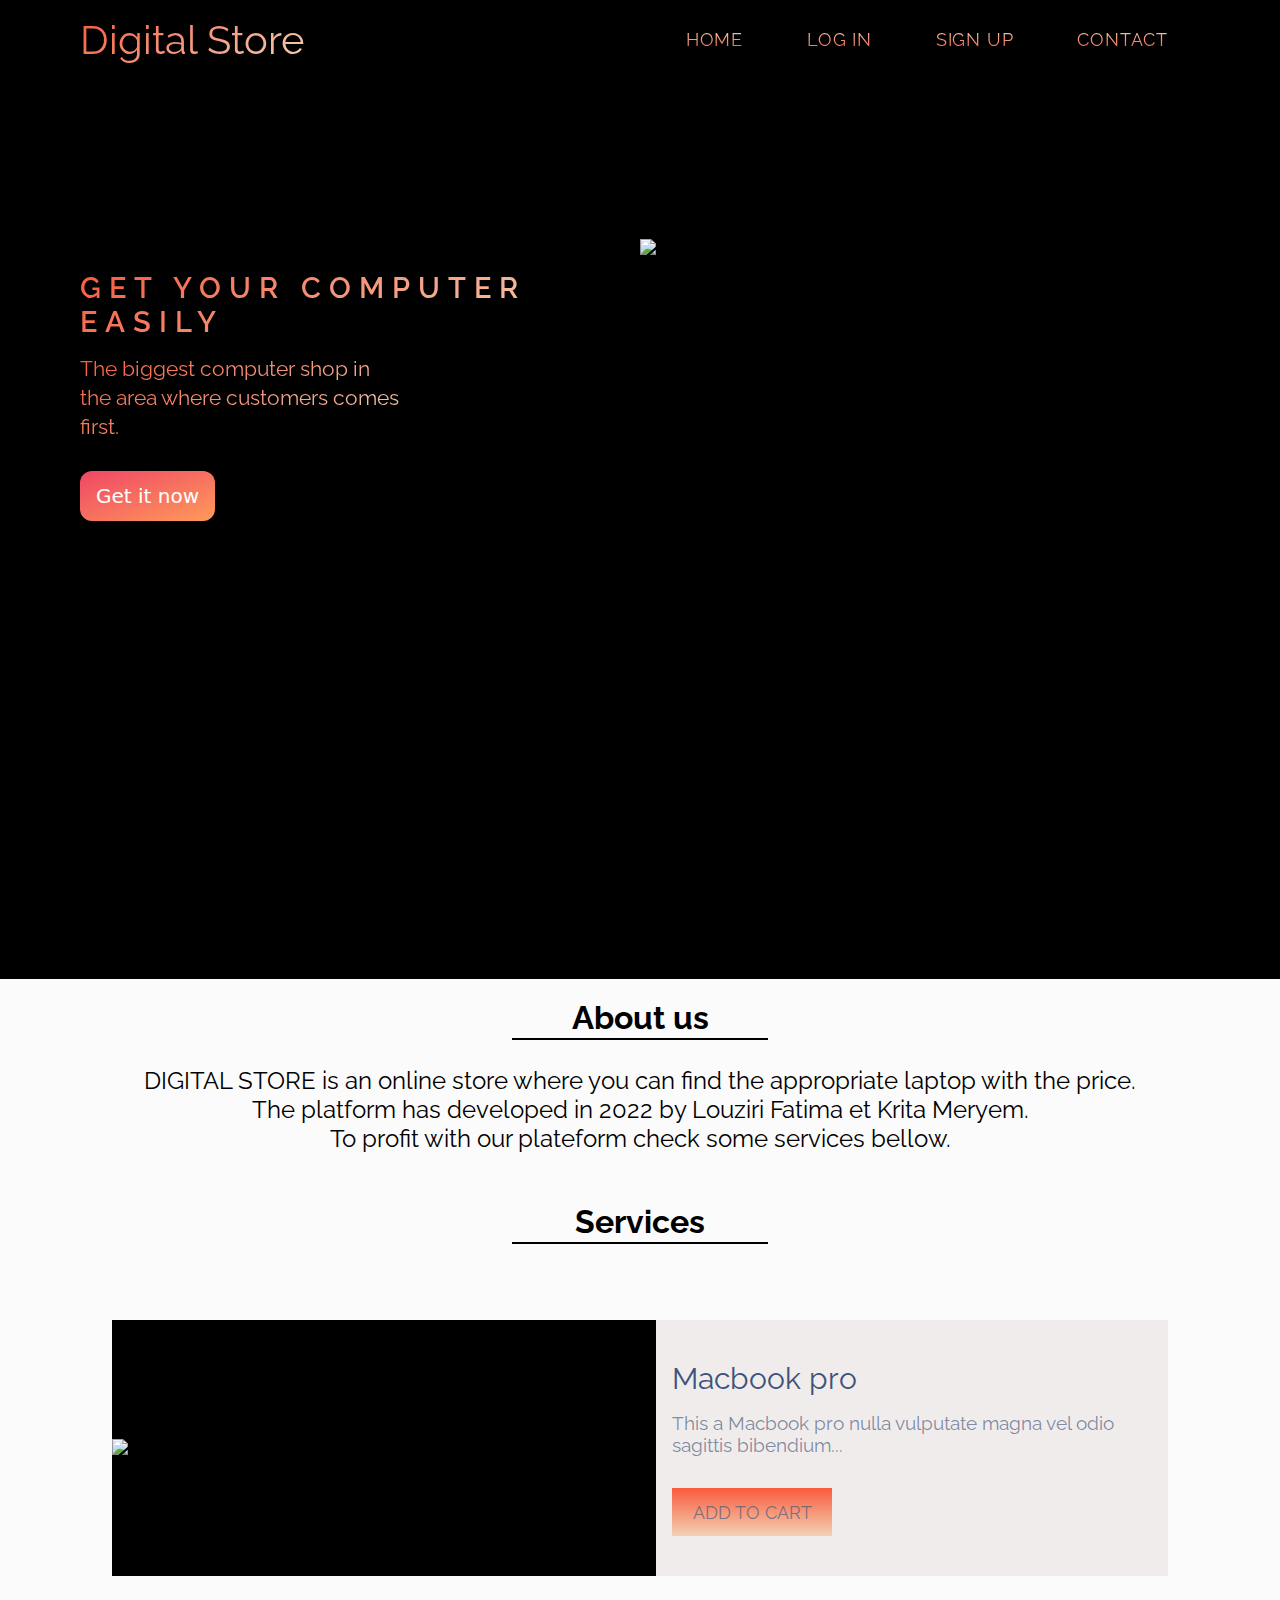
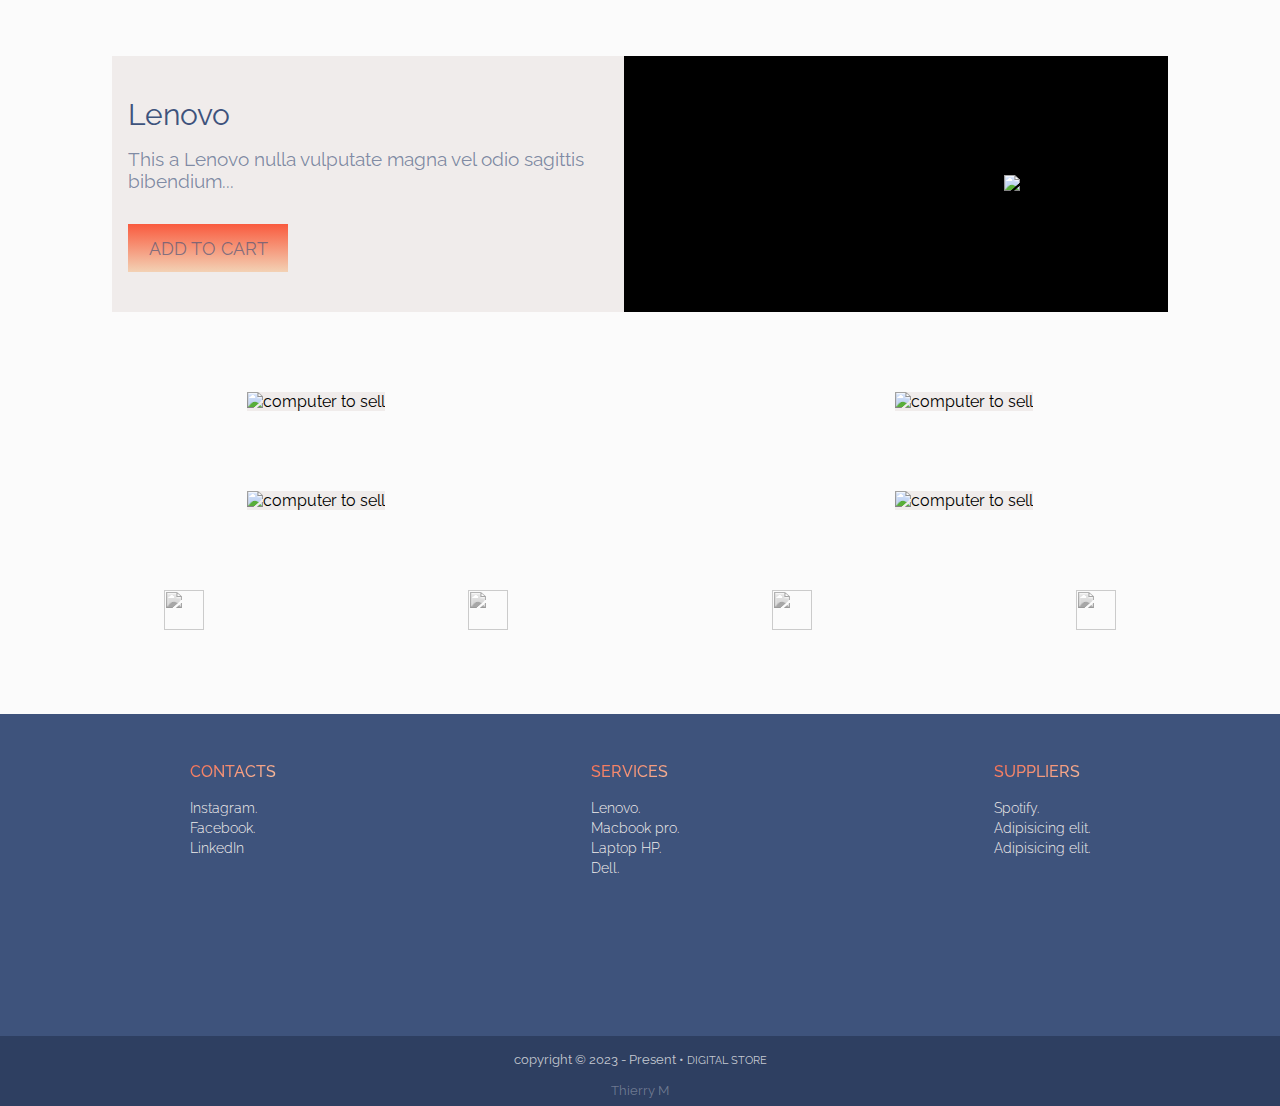
==== index.html @ 208271fe "first commit" ====
<!DOCTYPE html>
<html lang="en">
<head>
    <meta charset="UTF-8">
    <meta http-equiv="X-UA-Compatible" content="IE=edge">
    <meta name="viewport" content="width=device-width, initial-scale=1.0">
    <link href='https://unpkg.com/boxicons@2.0.7/css/boxicons.min.css' rel='stylesheet'>
    <link rel="stylesheet" href="style/index.css">
    <title>Digital Store</title>
</head>
<body>
    
    <header>
        <div class="company-logo">Digital Store</div>
        <nav class="navbar">
          <ul class="nav-items">
            <li class="nav-item"><a href="index.html" class="nav-link">HOME</a></li>
            <li class="nav-item"><a href="login.html" class="nav-link">LOG IN</a></li>
            <li class="nav-item"><a href="signup.html" class="nav-link">SIGN UP</a></li>
            <li class="nav-item"><a href="#contact" class="nav-link">CONTACT</a></li>
          </ul>
        </nav>
        <div class="menu-toggle">
          <i class="bx bx-menu"></i>
          <i class="bx bx-x"></i>
        </div>
      </header>
      <main>
        <!-- HOME SECTION -->
        <section class="container section-1">
          <div class="slogan">
            <h1 class="company-title">GET YOUR COMPUTER EASILY</h1>
            <h2 class="company-slogan">
              The biggest computer shop in the area where customers comes first.
            </h2>
            <button class="button-62" role="button">Get it now</button>
        </div>
          <div class="home-computer-container">
            <img class="home-computer" src="https://github.com/r-e-d-ant/Computer-store-website/blob/main/assets/images/home_img.png?raw=true" alt="a computer in dark with shadow" class="home-img">
          </div>
        </section>
        <!-- About Us -->
        <section>
            <div class="about_us">
                <h4 class="underline">About us</h4>
                <div class="about_us_p">
                  <p>DIGITAL STORE is an online store where you can find the appropriate laptop with the price. <br> The platform has developed in 2022 by Louziri Fatima et Krita Meryem. <br> To profit with our plateform check some services bellow. </p>
                </div>
                <h4 class="underline">Services</h4>
            </div>
        </section>
        <!-- OFFER SECTION -->
        <section class="container section-2">
          <!-- offer 1 -->
          <div class="offer offer-1">
            <img src="https://github.com/r-e-d-ant/Computer-store-website/blob/main/assets/images/offer_1.png?raw=true" alt="a computer in dark with with white shadow" class="offer-img offer-1-img">
            <div class="offer-description offer-desc-1">
              <h2 class="offer-title">Macbook pro</h2>
              <p class="offer-hook">This a Macbook pro nulla vulputate magna vel odio sagittis bibendium...</p>
              <div class="cart-btn">ADD TO CART</div>
            </div>
          </div>
          <!-- offer 2 -->
          <div class="offer offer-2">
            <img src="https://github.com/r-e-d-ant/Computer-store-website/blob/main/assets/images/offer_2.png?raw=true" alt="a opened computer" class="offer-img offer-2-img">
            <div class="offer-description offer-desc-2">
              <h2 class="offer-title">Lenovo</h2>
              <p class="offer-hook">This a Lenovo nulla vulputate magna vel odio sagittis bibendium...</p>
              <div class="cart-btn">ADD TO CART</div>
            </div>
          </div>
        </section>
    
        <!-- PRODUCT SECTION -->
        <section class="container section-3">
          <!-- product - 1 -->
          <div class="product product-1">
            <img src="https://github.com/r-e-d-ant/Computer-store-website/blob/main/assets/images/comp_1.png?raw=true" alt="computer to sell" class="product-img">
            <span class="product_add_cart">ADD TO CART</span>
          </div>
          <!-- product - 2 -->
          <div class="product product-2">
            <img src="https://github.com/r-e-d-ant/Computer-store-website/blob/main/assets/images/comp_2.png?raw=true" alt="computer to sell" class="product-img">
            <span class="product_add_cart">ADD TO CART</span>
          </div>
          <!-- product - 3 -->
          <div class="product product-3">
            <img src="https://github.com/r-e-d-ant/Computer-store-website/blob/main/assets/images/comp_3.png?raw=true" alt="computer to sell" class="product-img">
            <span class="product_add_cart">ADD TO CART</span>
          </div>
          <!-- product - 4 -->
          <div class="product product-4">
            <img src="https://github.com/r-e-d-ant/Computer-store-website/blob/main/assets/images/comp_4.png?raw=true" alt="computer to sell" class="product-img">
            <span class="product_add_cart">ADD TO CART</span>
          </div>
        </section>
    
        <!-- SPONSOR SECTION -->
        <section class="container section-4">
          <!-- SPONSOR group 1 -->
          <div class="sponsor sponsor-1"><img src="https://raw.githubusercontent.com/r-e-d-ant/Computer-store-website/b90ac65459206fef22e9b87313f587185554263b/assets/images/microsoft.svg" alt=""></div>
          <div class="sponsor sponsor-2"><img src="https://raw.githubusercontent.com/r-e-d-ant/Computer-store-website/b90ac65459206fef22e9b87313f587185554263b/assets/images/apple.svg" alt=""></div>
    
          <!-- SPONSOR group 2 -->
          <div class="sponsor sponsor-3"><img src="https://raw.githubusercontent.com/r-e-d-ant/Computer-store-website/b90ac65459206fef22e9b87313f587185554263b/assets/images/dell.svg" alt=""></div>
          <div class="sponsor sponsor-4"><img src="https://raw.githubusercontent.com/r-e-d-ant/Computer-store-website/b90ac65459206fef22e9b87313f587185554263b/assets/images/ibm.svg" alt=""></div>
        </section>
    
        <!-- SUBSCRIBE SECTION-->
        <!-- <section class="container section-5">
          <h2 class="subscribe-input-label">NEWSLETTER</h2>
          <div class="subscribe-container">
            <input type="text" id="email-subscribe" placeholder="Email address...">
            <input type="submit" value="SUBSCRIBE">
          </div>
        </section> -->
      </main>
      <footer id="contact">
        <div class="container top-footer">
          <!-- footer item 1 -->
          <div class="footer-item">
            <h2 class="footer-title">CONTACTS</h2>
            <div class="footer-items">
              <h3>Instagram.</h3>
              <h3>Facebook.</h3>
              <h3>LinkedIn</h3>
            </div>
          </div>
          <!-- footer item 2 -->
          <div class="footer-item">
            <h2 class="footer-title">SERVICES</h2>
            <div class="footer-items">
              <h3>Lenovo.</h3>
              <h3>Macbook pro.</h3>
              <h3>Laptop HP.</h3>
              <h3>Dell.</h3>
            </div>
          </div>
          <!-- footer item 3 -->
          <div class="footer-item">
            <h2 class="footer-title">SUPPLIERS</h2>
            <div class="footer-items">
              <h3>Spotify.</h3>
              <h3>Adipisicing elit.</h3>
              <h3>Adipisicing elit.</h3>
            </div>
          </div>
          <!-- Media Icons -->
          <!-- <div class="icons">
            <img src="images/facebook (1).png" alt="">
          </div> -->
          <!-- footer item 4 -->
          <!-- <div class="footer-item">
            <h2 class="footer-title">INVESTMENT</h2>
            <div class="footer-items">
              <h3>Adipisicing elit.</h3>
              <h3>Adipisicing elit.</h3>
              <h3>Adipisicing elit.</h3>
              <h3>Adipisicing elit.</h3>
              <h3>Adipisicing elit.</h3>
            </div>
          </div> -->
        </div>
        <div class="container end-footer">
          <div class="copyright">copyright © 2023 - Present • <b>DIGITAL STORE</b></div>
          <a class="designer" href="#">Thierry M</a>
        </div>
      </footer>
</body>
</html>
---- style/index.css ----
@import url("https://fonts.googleapis.com/css2?family=Raleway:wght@100;200;300;400");

*,
*::before,
*::after {
  padding: 0;
  margin: 0;
  box-sizing: border-box;
}

/* ================= VARIABLE ================ */
:root {
  --primary-color: hsl(9, 94%, 61%);
  --primary-color-alt: hsl(28, 72%, 83%);
  --second-color: #3e537c;
  --second-color-alt: hsla(220, 33%, 36%, 65%);
  --third-color: hsl(220, 36%, 28%);
  --white-color: #fbfbfb;
  --white-color-alt: hsl(12, 14%, 93%);
  --dark-color: hsl(300, 100%, 0%);
}

/* ================= BASE ==================== */
li {
  list-style: none;
}
a {
  text-decoration: none;
}
img {
  width: 100%;
  height: auto;
}
.bx {
  font-size: 2.5rem;
}
.container {
  padding: 0 2rem;
}

/* -- BODY -- */
body {
  font-family: "Raleway", sans-serif;
  font-size: 1rem;
  background-color: var(--white-color);
}

/* ================= HEADER ================ */
header {
  display: flex;
  align-items: center;
  justify-content: space-between;
  background-color: var(--dark-color);
  padding: 1rem 2rem;
}
.company-logo {
  font-size: 2.5rem;
  background: -webkit-linear-gradient(
    120deg,
    var(--primary-color-alt),
    var(--primary-color)
  );
  -webkit-background-clip: text;
  -webkit-text-fill-color: transparent;
}
.nav-items {
  display: flex;
}
.nav-item {
  margin: 0 2rem;
}
.nav-link {
  font-size: 1.1rem;
  letter-spacing: 0.05rem;
  position: relative;
  background: -webkit-linear-gradient(
    var(--primary-color-alt),
    var(--primary-color)
  );
  -webkit-background-clip: text;
  -webkit-text-fill-color: transparent;
}
.nav-link::before {
  content: "";
  background: linear-gradient(var(--primary-color), var(--primary-color-alt));
  width: 100%;
  height: 0.05rem;
  position: absolute;
  left: 0;
  bottom: 0;
  transform: scaleX(0);
  transform-origin: bottom right;
  transition: transform 150ms;
}
.nav-link:hover::before {
  transform: scaleX(1);
  transform-origin: bottom left;
}
.menu-toggle {
  display: none;
}
.bx-menu,
.bx-x {
  cursor: pointer;
  background: -webkit-linear-gradient(
    120deg,
    var(--primary-color-alt),
    var(--primary-color)
  );
  -webkit-background-clip: text;
  -webkit-text-fill-color: transparent;
  display: none !important;
}

/* ================= MAIN ================ */

/* -------- HOME SECTION -------------- */
.section-1 {
  height: 100vh;
  background-color: var(--dark-color);
  display: grid;
}
/*------------- About us section -------------*/
.about_us h4 {
  text-align: center;
  font-family: "Raleway", sans-serif;
  font-weight: 1em;
  font-size: 2rem;
  margin-top: 20px;

}
.about_us_p p{
  text-align: center;
  font-family: "Raleway", sans-serif;
  font-weight: 1em;
  font-size: 1.5rem;
  margin-top: 30px;
  margin-bottom: 50px;
}
/* Underline decoration */
.underline {
  text-decoration: none; 
  position: relative; 
}   

.underline:after {
   position: absolute;
   content: '';
   height: 2px;
   bottom: -4px; 
   margin: 0 auto;
   left: 0;
   right: 0;
   width: 20%;
  background: rgb(0, 0, 0);
 
 /* optional animation */
 -o-transition:.5s;
   -ms-transition:.5s;
   -moz-transition:.5s;
   -webkit-transition:.5s;
   transition:.5s;
}


/* optional hover classes used with anmiation */
.underline:hover:after {
 width: 40%;
 background: orange;
}
/* .home-computer-container {} */

.slogan .company-title {
  background: -webkit-linear-gradient(
    120deg,
    var(--primary-color-alt),
    var(--primary-color)
  );
  -webkit-background-clip: text;
  -webkit-text-fill-color: transparent;
  margin-top: 2rem;
  font-size: 1.5rem;
  font-weight: 600;
}
.slogan .company-slogan {
  background: -webkit-linear-gradient(
    120deg,
    var(--primary-color-alt),
    var(--primary-color)
  );
  -webkit-background-clip: text;
  -webkit-text-fill-color: transparent;
  margin-top: 1rem;
  font-size: 1.2rem;
  font-weight: 400;
  line-height: 1.8rem;
}

/* -------- OFFER SECTION ------------- */
.section-2 {
  margin: 2rem 0;
}
.offer {
  background-color: var(--dark-color);
  margin: 1rem 0;
  display: grid;
}
.offer img {
  background-color: var(--dark-color);
  padding: 2rem 0;
}
.offer-1 img {
  background-color: var(--dark-color);
  padding: 3rem 0;
}
.offer-description {
  background-color: var(--white-color-alt);
  padding: 0 1rem;
}
.offer-description .offer-title {
  color: var(--second-color);
  font-size: 1.8rem;
  font-weight: 400;
  padding: 1.5rem 0 0.5rem 0;
}
.offer-description .offer-hook {
  color: var(--second-color-alt);
  font-size: 1.2rem;
}
.offer-description .cart-btn {
  cursor: pointer;
  color: var(--second-color-alt);
  font-size: 1.1rem;
  display: grid;
  place-items: center;
  margin: 2rem 0 1rem 0;
  width: 10rem;
  height: 3rem;
  background-image: linear-gradient(
    to top,
    var(--primary-color-alt),
    var(--primary-color)
  );
}
.offer-description .cart-btn:hover {
  background-image: linear-gradient(
    to bottom,
    var(--primary-color-alt),
    var(--primary-color)
  );
}

/* -------- PRODUCT SECTION ----------- */
.section-3 {
  display: grid;
  place-items: center;
  justify-content: space-around;
  gap: 1rem;
  grid-template-columns: repeat(auto-fit, minmax(200px, 400px));
}
.product {
  cursor: pointer;
  background-color: var(--white-color-alt);
  position: relative;
}
.product::before {
  content: "";
  background-image: linear-gradient(
    to bottom,
    hsla(29, 72%, 83%, 0.438),
    hsla(9, 94%, 61%, 0.507)
  );
  position: absolute;
  top: 0;
  bottom: 0;
  left: 0;
  right: 0;
}
.product_add_cart {
  color: var(--white-color-alt);
  font-size: 1.2rem;
  background-color: hsl(9, 94%, 65%);
  padding: 1rem 0.4rem;
  position: absolute;
  top: 50%;
  left: 50%;
  transform: translate(-50%, -50%);
  transition: transform 300ms, color 300ms, box-shadow 300ms;
}
.product_add_cart:hover {
  color: var(--white-color);
  box-shadow: 0 1rem 0 -0.5rem hsl(17, 79%, 65%, 0.7),
    0 2rem 0 -1rem hsla(17, 79%, 65%, 0.65);
}

/* -------- SPONSOR SECTION ----------- */
.section-4 {
  margin: 4rem 0;
  display: flex;
  flex-wrap: wrap;
  align-items: center;
  justify-content: space-around;
}
.sponsor img {
  cursor: pointer;
  width: 40px;
  height: 40px;
  filter: grayscale(100%);
  opacity: 0.8;
  transition: opacity 300ms;
}
.sponsor img:hover {
  /* filter: grayscale(0); */
  opacity: 1;
}

/* ========= SUBSCRIBE SECTION ========== */
/* .section-5 {
  display: flex;
  flex-direction: column;
  align-items: center;
  justify-content: center;
  margin: 2rem 0;
}
.subscribe-input-label {
  margin-bottom: 1rem;
  font-size: 1.5rem;
  font-weight: 400;
  letter-spacing: 0.05rem;
  color: var(--second-color);
}
input[type="text"] {
  padding: 0 0.5rem;
  font-size: 1.1rem;
  width: 100%;
  height: 3rem;
  border: none;
  background-color: hsl(220, 33%, 90%);
  color: var(--second-color-alt);
  transition: background-color 300ms;
}
input[type="text"]:focus {
  outline: none;
  background-color: hsl(220, 33%, 95%);
}
input[type="text"]::placeholder {
  color: var(--second-color-alt);
}
input[type="submit"] {
  cursor: pointer;
  background-image: linear-gradient(
    to top,
    var(--primary-color-alt),
    var(--primary-color)
  );
  color: var(--white-color-alt);
  margin: 1rem 0;
  border: none;
  width: 100%;
  height: 3rem;
  font-size: 1.2rem;
  transition: color 300ms;
}
input[type="submit"]:hover {
  background-image: linear-gradient(
    to bottom,
    var(--primary-color-alt),
    var(--primary-color)
  );
  color: var(--white-color);
} */
/* =============== FOOTER =============== */
.top-footer {
  background-color: var(--second-color);
  display: flex;
  flex-direction: column;
}
.footer-title {
  font-weight: 500;
  font-size: 1.2rem;
  padding: 1rem 0;
  background-image: -webkit-linear-gradient(
    120deg,
    var(--primary-color-alt),
    var(--primary-color)
  );
  background-clip: text;
  -webkit-background-clip: text;
  -webkit-text-fill-color: transparent;
}
.footer-items h3 {
  cursor: pointer;
  font-weight: 300;
  font-size: 1.1rem;
  padding: 0.1rem 0;
  color: var(--white-color-alt);
}
.footer-items h3:hover {
  text-decoration: underline;
}
.footer-items h3:last-child {
  padding-bottom: 2rem;
}

.end-footer {
  display: flex;
  flex-direction: column;
  align-items: center;
  justify-content: center;
  background-color: var(--third-color);
}
.copyright {
  color: var(--white-color-alt);
  padding: 1rem 0;
  font-size: 0.9rem;
}
.copyright b {
  font-weight: inherit;
  font-size: 0.9rem;
}
.designer {
  color: hsla(0, 0%, 98%, 0.541);
  padding-bottom: 0.5rem;
  font-size: 0.9rem;
}
.designer:hover {
  text-decoration: underline;
}
.icons{
  width: 30px;
  height: 30px;
}

/* =============== MEDIA QUERIES ======= */

@media screen and (max-width: 768px) {
  .container {
    padding: 0 1rem;
  }
  /* ================= HEADER ================ */
  header {
    padding: 0.5rem 1rem;
  }
  .navbar {
    background-color: var(--dark-color);
    position: absolute;
    top: 3.5rem;
    right: 0;
    width: 100%;
    height: 100vh;
    display: flex;
    justify-content: center;
    transform: scaleY(0);
    transform-origin: bottom;
    transition: transform 500ms;
  }
  .show-navbar {
    display: flex;
    transform: scaleY(1);
    transform-origin: top;
    transition: transform 300ms;
  }
  .nav-items {
    display: flex;
    flex-direction: column;
  }
  .nav-item {
    margin: 0.5rem 0;
  }
  .menu-toggle {
    display: block;
  }
  .bx-menu {
    display: block !important;
  }
  .show-bx {
    display: block !important;
  }
  .hide-bx {
    display: none !important;
  }
}
@media (min-width: 769px) {
  header {
    padding: 1rem 5rem;
  }
  /* ================= MAIN ================ */

  /* -------- HOME SECTION -------------- */
  .section-1 {
    justify-content: space-between;
    grid-template-columns: 1fr 1fr;
    padding: 10rem 5rem 0 5rem;
  }
  .slogan .company-title {
    max-width: 30rem;
    font-size: 1.8rem;
    letter-spacing: 0.5rem;
  }
  .slogan .company-slogan {
    max-width: 20rem;
    font-size: 1.3rem;
  }
  /* -------- OFFER SECTION ------------- */
  .section-2 {
    margin: 2rem 5rem;
  }
  .offer {
    margin: 5rem 0;
    align-items: center;
    justify-content: space-between;
    grid-template-rows: auto auto;
  }
  .offer-1 {
    grid-template-areas: "offer-1-img offer-desc-1";
  }
  .offer-1 img {
    background-color: var(--dark-color);
    padding: 2rem 0;
  }
  .offer-2 {
    grid-template-areas: "offer-desc-2 offer-2-img";
  }
  .offer-1-img {
    grid-area: offer-1-img;
  }
  .offer-2-img {
    grid-area: offer-2-img;
  }
  .offer-desc-1 {
    grid-area: offer-desc-1;
  }
  .offer-desc-2 {
    grid-area: offer-desc-2;
  }
  .offer-description .offer-title {
    font-size: 1.9rem;
    padding: 1.5rem 0 0.5rem 0;
  }
  .offer-description .offer-hook {
    max-width: 30rem;
  }
  .offer-description {
    background-color: var(--white-color-alt);
    padding: 2rem 1rem;
  }
  .offer-description .offer-title {
    padding: 0.5rem 0 1rem 0;
  }
  .offer-description .cart-btn {
    margin: 2rem 0 0.5rem 0;
  }
  /* -------- PRODUCT SECTION ----------- */
  .section-3 {
    gap: 5rem;
  }
  .product::before {
    transform: scaleY(0);
    transform-origin: bottom;
    transition: transform 300ms;
  }
  .product:hover::before {
    transform: scaleY(1);
    transform-origin: top;
    transition: transform 300ms;
  }
  .product_add_cart {
    transform: scaleY(0);
    transform-origin: bottom;
  }
  .product:hover .product_add_cart {
    transform: translate(-50%, -50%) scaleY(1);
    transform-origin: top;
  }
  /* -------- SPONSOR SECTION ----------- */
  .section-4 {
    margin: 5rem 0;
  }
  /* ========= SUBSCRIBE SECTION ========== */
  .section-5 {
    padding: 1rem 0;
  }
  .section-5 .subscribe-container {
    display: flex;
    align-items: center;
  }
  input[type="text"] {
    padding: 0 1rem;
    width: 15rem;
  }
  input[type="submit"] {
    width: 10rem;
  }
  /* =============== FOOTER =============== */
  .top-footer {
    flex-direction: row;
    justify-content: space-around;
    padding-bottom: 8rem;
    padding-top: 2rem;
  }
  .footer-title {
    font-size: 1rem;
    padding: 1rem 0;
  }
  .footer-items h3 {
    font-size: 0.9rem;
  }

  .end-footer {
    display: flex;
    flex-direction: column;
    align-items: center;
    justify-content: center;
    background-color: var(--third-color);
  }
  .copyright {
    color: hsla(0, 0%, 98%, 0.747);
    padding: 1rem 0;
    font-size: 0.8rem;
  }
  .copyright b {
    font-size: 0.7rem;
  }
  .designer {
    color: hsla(0, 0%, 98%, 0.322);
    font-size: 0.8rem;
  }
}
    /* Scrollbar */
body::-webkit-scrollbar {
    width: 1em;
  }
   
  body::-webkit-scrollbar-track {
    box-shadow: inset 0 0 6px rgba(0, 0, 0, 0.3);
  }
   
  body::-webkit-scrollbar-thumb {
    background-color: rgb(0, 0, 0);
    outline: 1px solid rgb(233, 160, 105);
  }

/* BUTTONS */
.button-62 {
  background: linear-gradient(to bottom right, #EF4765, #FF9A5A);
  border: 0;
  border-radius: 12px;
  color: #FFFFFF;
  cursor: pointer;
  display: inline-block;
  font-family: -apple-system,system-ui,"Segoe UI",Roboto,Helvetica,Arial,sans-serif;
  font-size: 20px;
  font-weight: 500;
  line-height: 2.5;
  outline: transparent;
  padding: 0 1rem;
  text-align: center;
  text-decoration: none;
  transition: box-shadow .2s ease-in-out;
  user-select: none;
  -webkit-user-select: none;
  touch-action: manipulation;
  white-space: nowrap;
  margin: 30px;
  margin-left: 0;

}

.button-62:not([disabled]):focus {
  box-shadow: 0 0 .25rem rgba(0, 0, 0, 0.5), -.125rem -.125rem 1rem rgba(239, 71, 101, 0.5), .125rem .125rem 1rem rgba(255, 154, 90, 0.5);
}

.button-62:not([disabled]):hover {
  box-shadow: 0 0 .25rem rgba(0, 0, 0, 0.5), -.125rem -.125rem 1rem rgba(239, 71, 101, 0.5), .125rem .125rem 1rem rgba(255, 154, 90, 0.5);
}
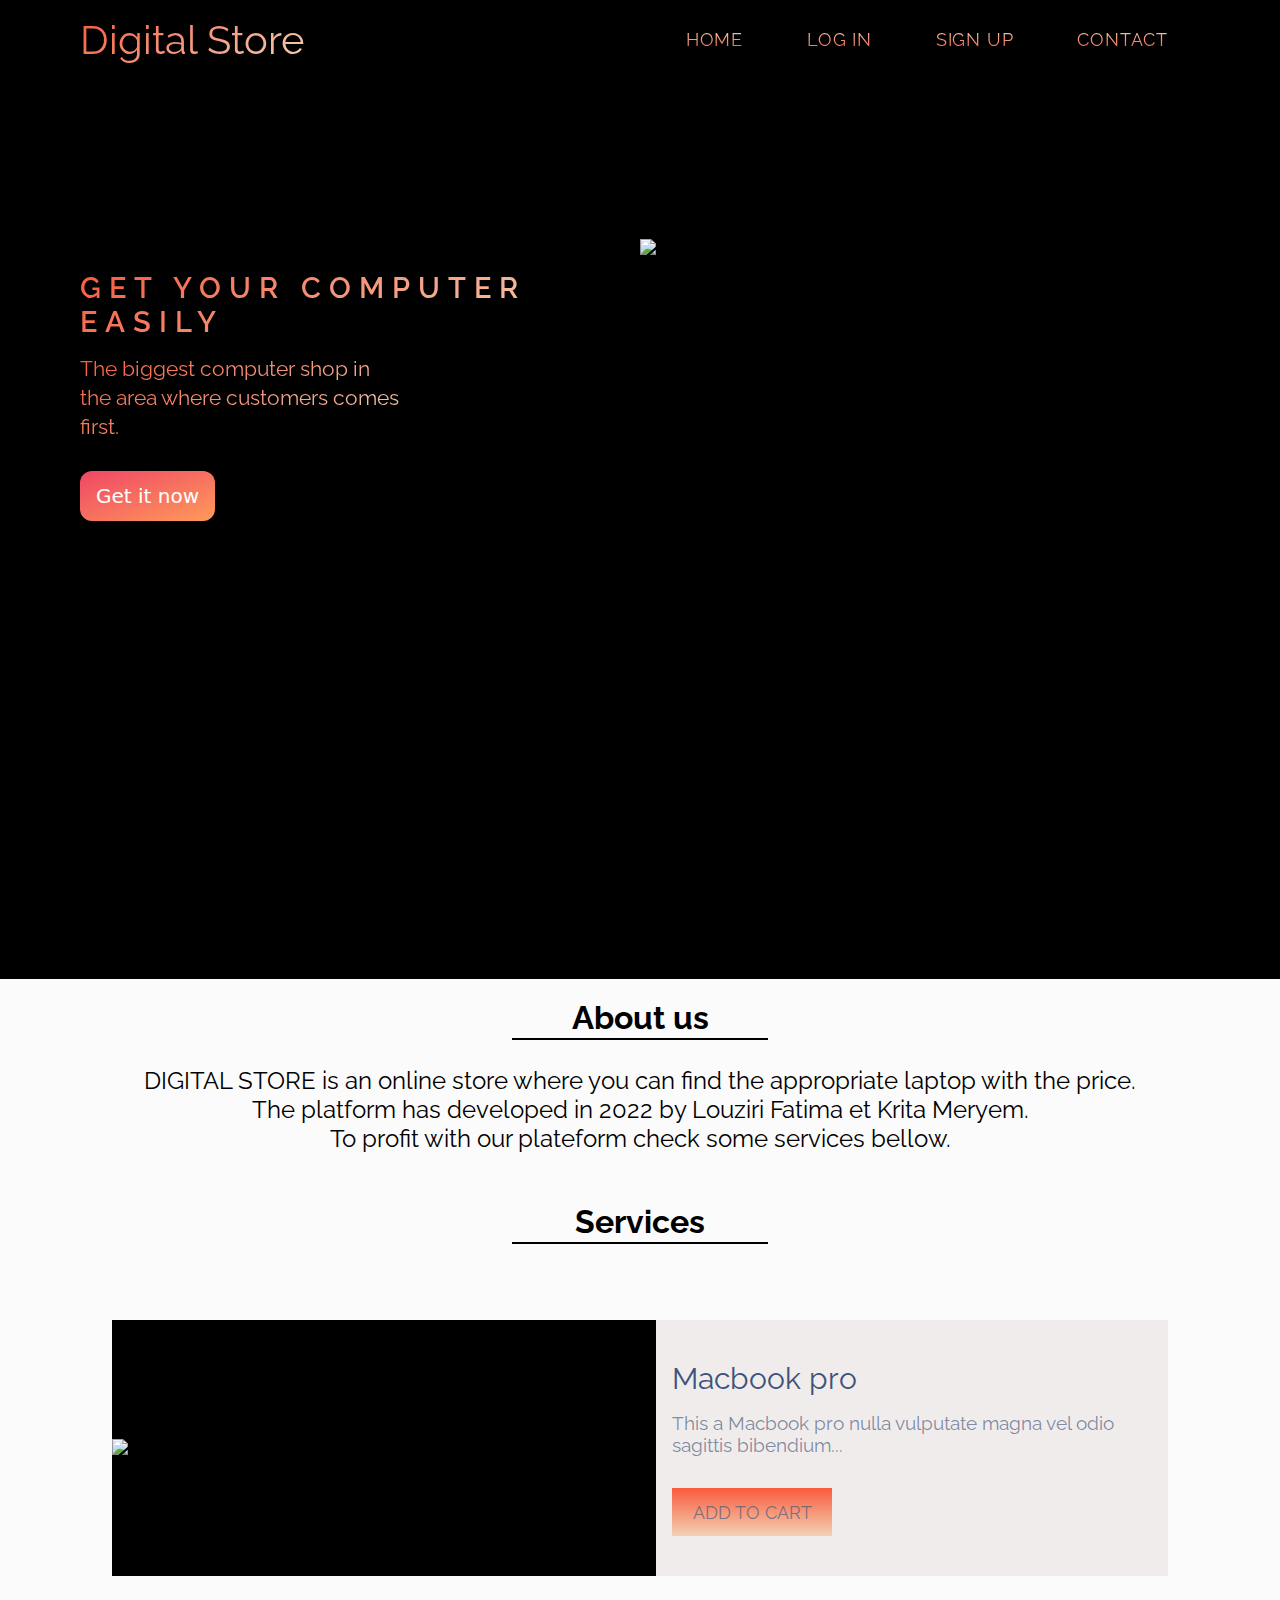
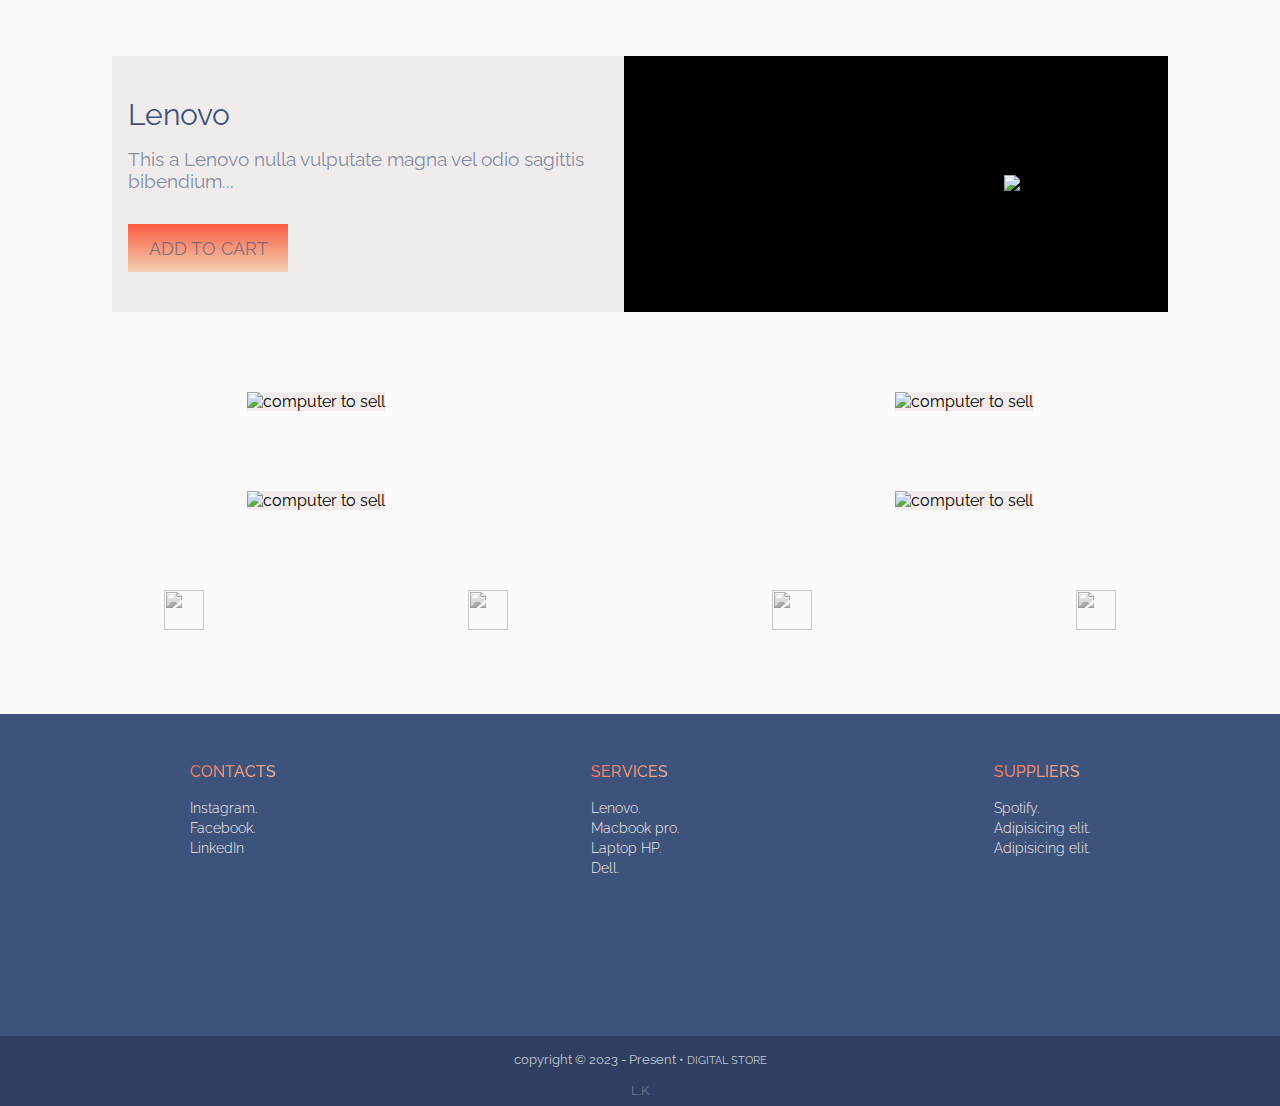
==== commit b2c86644: "Dashboard" ====
--- a/index.html
+++ b/index.html
@@ -33,7 +33,9 @@
             <h2 class="company-slogan">
               The biggest computer shop in the area where customers comes first.
             </h2>
-            <button class="button-62" role="button">Get it now</button>
+            <a href="login.html">
+              <button class="button-62" role="button">Get it now</button>
+            </a> 
         </div>
           <div class="home-computer-container">
             <img class="home-computer" src="https://github.com/r-e-d-ant/Computer-store-website/blob/main/assets/images/home_img.png?raw=true" alt="a computer in dark with shadow" class="home-img">
@@ -163,7 +165,7 @@
         </div>
         <div class="container end-footer">
           <div class="copyright">copyright © 2023 - Present • <b>DIGITAL STORE</b></div>
-          <a class="designer" href="#">Thierry M</a>
+          <a class="designer" href="#">L.K</a>
         </div>
       </footer>
 </body>
